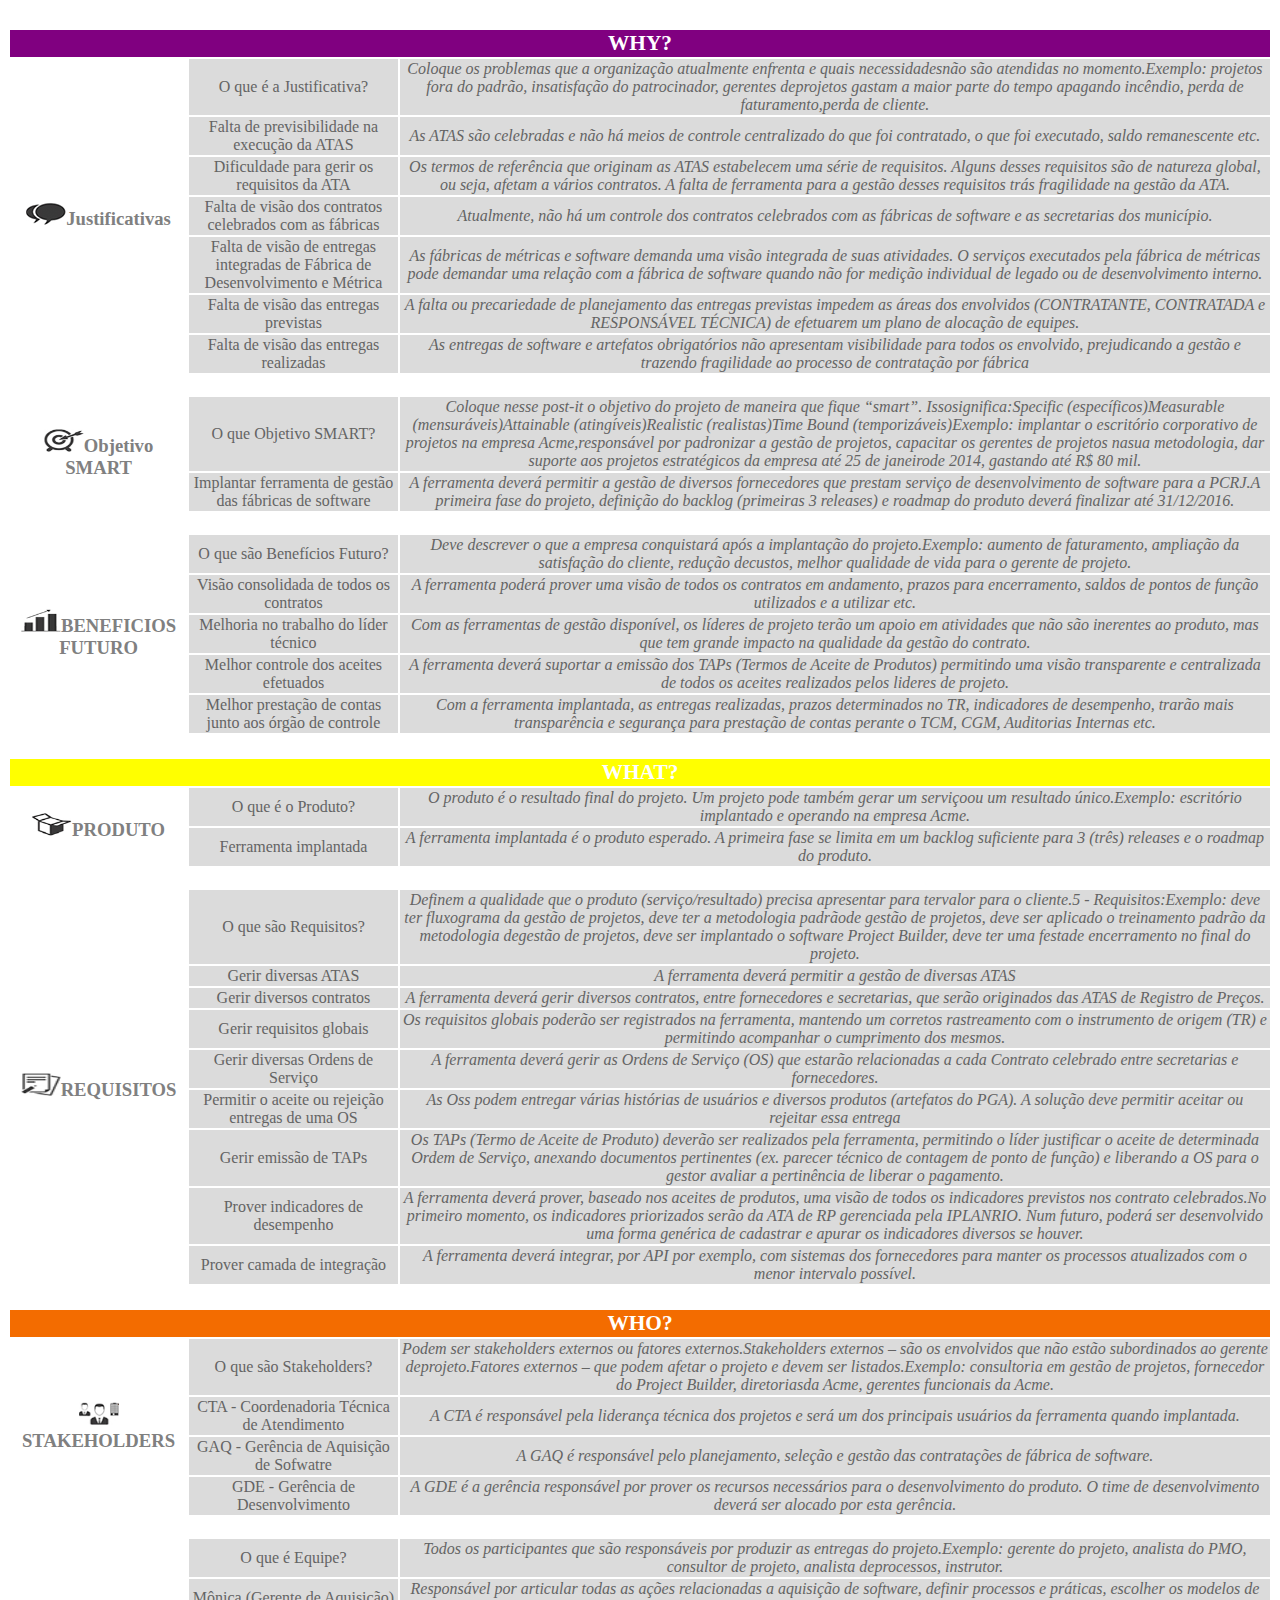
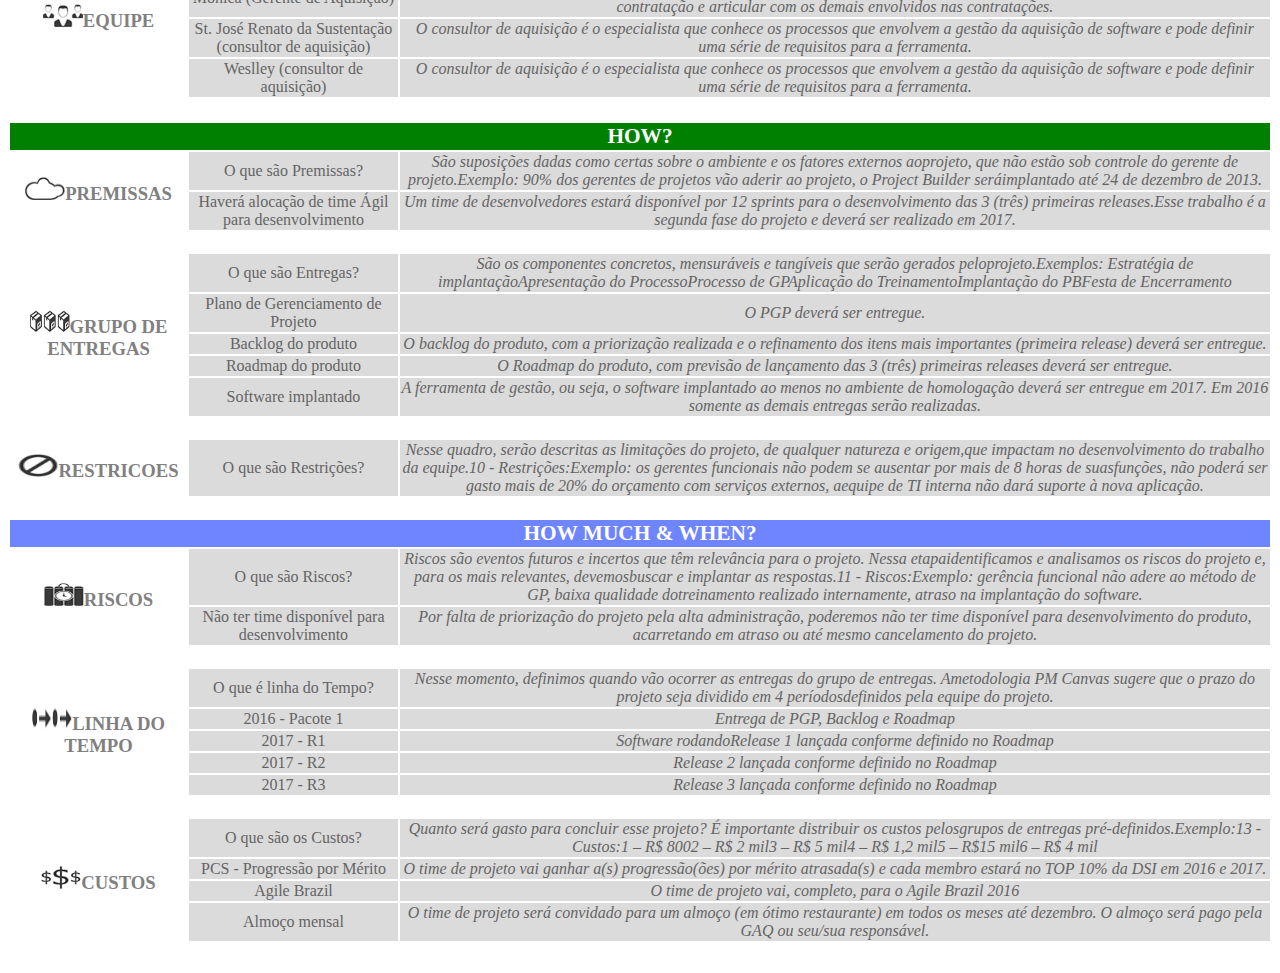
==== index.html @ 727511fb "Second deploy" ====
<!DOCTYPE html PUBLIC "-//W3C//DTD HTML 4.01//EN" "http://www.w3.org/TR/html4/strict.dtd"><html><head><TDCLASS="DETALHES"><meta content="text/html; charset=UTF-8" http-equiv="content-type"><title>PMC - FGF</title><link href="style-canvas.css" rel="stylesheet"></TDCLASS="DETALHES"></head><body><br><table class="table table-bordered table-hover table-condensed">    <tbody>    <tr><tr><td class="classificacao-why" colspan="3" rowspan="1" style="vertical-align: top;">WHY?</td></tr>       <td class="categoria"  colspan="1" rowspan="7"> <img style="width: 40px; height: 23px;" alt=""src="images/justificativas.jpg">Justificativas</td>       <td class="post-it">O que é a Justificativa?</td>       <td class="detalhes">Coloque os problemas que a organização atualmente enfrenta e quais necessidadesnão são atendidas no momento.Exemplo: projetos fora do padrão, insatisfação do patrocinador, gerentes deprojetos gastam a maior parte do tempo apagando incêndio, perda de faturamento,perda de cliente.</td>   </tr>    <tr>       <td class="post-it">Falta de previsibilidade na execução da ATAS</td>       <td class="detalhes">As ATAS são celebradas e não há meios de controle centralizado do que foi contratado, o que foi executado, saldo remanescente etc.</td>   </tr>       <td class="post-it">Dificuldade para gerir os requisitos da ATA</td>       <td class="detalhes">Os termos de referência que originam as ATAS estabelecem uma série de requisitos. Alguns desses requisitos são de natureza global, ou seja, afetam a vários contratos. A falta de ferramenta para a gestão desses requisitos trás fragilidade na gestão da ATA.</td>   </tr>       <td class="post-it">Falta de visão dos contratos celebrados com as fábricas</td>       <td class="detalhes">Atualmente, não há um controle dos contratos celebrados com as fábricas de software e as secretarias dos município. </td>   </tr>       <td class="post-it">Falta de visão de entregas integradas de Fábrica de Desenvolvimento e Métrica </td>       <td class="detalhes">As fábricas de métricas e software demanda uma visão integrada de suas atividades. O serviços executados pela fábrica de métricas pode demandar uma relação com a fábrica de software quando não for medição individual de legado ou de desenvolvimento interno.</td>   </tr>       <td class="post-it">Falta de visão das entregas previstas </td>       <td class="detalhes">A falta ou precariedade de planejamento das entregas previstas impedem as áreas dos envolvidos (CONTRATANTE, CONTRATADA e RESPONSÁVEL TÉCNICA) de efetuarem um plano de alocação de equipes.</td>   </tr>       <td class="post-it">Falta de visão das entregas realizadas</td>       <td class="detalhes">As entregas de software e artefatos obrigatórios não apresentam visibilidade para todos os envolvido, prejudicando a gestão e trazendo fragilidade ao processo de contratação por fábrica</td>   </tr><tr><td colspan="3" rowspan="1" style="vertical-align: top;"><br></td></tr><tr>  <td class="categoria" colspan="1" rowspan="2"> <img style="width: 40px; height: 23px;" alt=""src="images/objetivo.jpg">Objetivo SMART<br></td><td class="post-it">O que Objetivo SMART?</td><td class="detalhes">Coloque nesse post-it o objetivo do projeto de maneira que fique “smart”. Issosignifica:Specific (específicos)Measurable (mensuráveis)Attainable (atingíveis)Realistic (realistas)Time Bound (temporizáveis)Exemplo: implantar o escritório corporativo de projetos na empresa Acme,responsável por padronizar a gestão de projetos, capacitar os gerentes de projetos nasua metodologia, dar suporte aos projetos estratégicos da empresa até 25 de janeirode 2014, gastando até R$ 80 mil.</td>   </tr>    <tr><td class="post-it">Implantar ferramenta de gestão das fábricas de software</td><td class="detalhes">A ferramenta deverá permitir a gestão de diversos fornecedores que prestam serviço de desenvolvimento de software para a PCRJ.A primeira fase do projeto, definição do backlog (primeiras 3 releases) e roadmap do produto deverá finalizar até 31/12/2016.</td>   </tr><tr><td colspan="3" rowspan="1" style="vertical-align: top;"><br></td></tr><tr>  <td class="categoria" colspan="1" rowspan="5"> <img style="width: 40px; height: 23px;" alt=""src="images/beneficios.jpg">BENEFICIOS FUTURO<br></td><td class="post-it">O que são Benefícios Futuro?</td><td class="detalhes">Deve descrever o que a empresa conquistará após a implantação do projeto.Exemplo: aumento de faturamento, ampliação da satisfação do cliente, redução decustos, melhor qualidade de vida para o gerente de projeto.</td>   </tr>    <tr><td class="post-it">Visão consolidada de todos os contratos</td><td class="detalhes">A ferramenta poderá prover uma visão de todos os contratos em andamento, prazos para encerramento, saldos de pontos de função utilizados e a utilizar etc.</td>   </tr><td class="post-it">Melhoria no trabalho do líder técnico </td><td class="detalhes">Com as ferramentas de gestão disponível, os líderes de projeto terão um apoio em atividades que não são inerentes ao produto, mas que tem grande impacto na qualidade da gestão do contrato.</td>   </tr><td class="post-it">Melhor controle dos aceites efetuados</td><td class="detalhes">A ferramenta deverá suportar a emissão dos TAPs (Termos de Aceite de Produtos) permitindo uma visão transparente e centralizada de todos os aceites realizados pelos lideres de projeto.</td>   </tr><td class="post-it">Melhor prestação de contas junto aos órgão de controle</td><td class="detalhes">Com a ferramenta implantada, as entregas realizadas, prazos determinados no TR, indicadores de desempenho, trarão mais transparência e segurança para prestação de contas perante o TCM, CGM, Auditorias Internas etc.</td>   </tr><tr><td colspan="3" rowspan="1" style="vertical-align: top;"><br></td></tr><tr><tr><td class="classificacao-what" colspan="3" rowspan="1" style="vertical-align: top;">WHAT?</td></tr>  <td class="categoria" colspan="1" rowspan="2"> <img style="width: 40px; height: 23px;" alt=""src="images/produto.jpg">PRODUTO<br></td><td class="post-it">O que é o Produto?</td><td class="detalhes">O produto é o resultado final do projeto. Um projeto pode também gerar um serviçoou um resultado único.Exemplo: escritório implantado e operando na empresa Acme.</td>   </tr>    <tr><td class="post-it">Ferramenta implantada</td><td class="detalhes">A ferramenta implantada é o produto esperado. A primeira fase se limita em um backlog suficiente para 3 (três) releases e o roadmap do produto.</td>   </tr><tr><td colspan="3" rowspan="1" style="vertical-align: top;"><br></td></tr><tr>  <td class="categoria" colspan="1" rowspan="9"> <img style="width: 40px; height: 23px;" alt=""src="images/requisitos.jpg">REQUISITOS<br></td><td class="post-it">O que são Requisitos?</td><td class="detalhes">Definem a qualidade que o produto (serviço/resultado) precisa apresentar para tervalor para o cliente.5 - Requisitos:Exemplo: deve ter fluxograma da gestão de projetos, deve ter a metodologia padrãode gestão de projetos, deve ser aplicado o treinamento padrão da metodologia degestão de projetos, deve ser implantado o software Project Builder, deve ter uma festade encerramento no final do projeto.</td>   </tr>    <tr><td class="post-it">Gerir diversas ATAS</td><td class="detalhes">A ferramenta deverá permitir a gestão de diversas ATAS</td>   </tr><td class="post-it">Gerir diversos contratos</td><td class="detalhes">A ferramenta deverá gerir diversos contratos, entre fornecedores e secretarias, que serão originados das ATAS de Registro de Preços.</td>   </tr><td class="post-it">Gerir requisitos globais</td><td class="detalhes">Os requisitos globais poderão ser registrados na ferramenta, mantendo um corretos rastreamento com o instrumento de origem (TR) e permitindo acompanhar o  cumprimento dos mesmos.</td>   </tr><td class="post-it">Gerir diversas Ordens de Serviço</td><td class="detalhes">A ferramenta deverá gerir as Ordens de Serviço (OS) que estarão relacionadas a cada Contrato celebrado entre secretarias e fornecedores.</td>   </tr><td class="post-it">Permitir o aceite ou rejeição entregas de uma OS</td><td class="detalhes">As Oss podem entregar várias histórias de usuários e diversos produtos (artefatos do PGA). A solução deve permitir aceitar ou rejeitar essa entrega</td>   </tr><td class="post-it">Gerir emissão de TAPs</td><td class="detalhes">Os TAPs (Termo de Aceite de Produto) deverão ser realizados pela ferramenta, permitindo o líder justificar o aceite de determinada Ordem de Serviço, anexando documentos pertinentes (ex. parecer técnico de contagem de ponto de função) e liberando a OS para o gestor avaliar a pertinência de liberar o pagamento.</td>   </tr><td class="post-it">Prover indicadores de desempenho</td><td class="detalhes">A ferramenta deverá prover, baseado nos aceites de produtos, uma visão de todos os indicadores previstos nos contrato celebrados.No primeiro momento, os indicadores priorizados serão da ATA de RP gerenciada pela IPLANRIO. Num futuro, poderá ser desenvolvido uma forma genérica de cadastrar e apurar os indicadores diversos se houver.</td>   </tr><td class="post-it">Prover camada de integração</td><td class="detalhes">A ferramenta deverá integrar, por API por exemplo, com sistemas dos fornecedores para manter os processos atualizados com o menor intervalo possível.</td>   </tr><tr><td colspan="3" rowspan="1" style="vertical-align: top;"><br></td></tr><tr><tr><td class="classificacao-who" colspan="3" rowspan="1" style="vertical-align: top;">WHO?</td></tr>  <td class="categoria" colspan="1" rowspan="4"> <img style="width: 40px; height: 23px;" alt=""src="images/fatores-externos.jpg">STAKEHOLDERS<br></td><td class="post-it">O que são Stakeholders?</td><td class="detalhes">Podem ser stakeholders externos ou fatores externos.Stakeholders externos – são os envolvidos que não estão subordinados ao gerente deprojeto.Fatores externos – que podem afetar o projeto e devem ser listados.Exemplo: consultoria em gestão de projetos, fornecedor do Project Builder, diretoriasda Acme, gerentes funcionais da Acme.</td>   </tr>    <tr><td class="post-it">CTA - Coordenadoria Técnica de Atendimento</td><td class="detalhes">A CTA é responsável pela liderança técnica dos projetos e será um dos principais usuários da ferramenta quando implantada.</td>   </tr><td class="post-it">GAQ - Gerência de Aquisição de Sofwatre </td><td class="detalhes">A GAQ é responsável pelo planejamento, seleção e gestão das contratações de fábrica de software.</td>   </tr><td class="post-it">GDE - Gerência de Desenvolvimento</td><td class="detalhes">A GDE é a gerência responsável por prover os recursos necessários para o desenvolvimento do produto. O time de desenvolvimento deverá ser alocado por esta gerência.</td>   </tr><tr><td colspan="3" rowspan="1" style="vertical-align: top;"><br></td></tr><tr>  <td class="categoria" colspan="1" rowspan="4"> <img style="width: 40px; height: 23px;" alt=""src="images/equipe.jpg">EQUIPE<br></td><td class="post-it">O que é Equipe?</td><td class="detalhes">Todos os participantes que são responsáveis por produzir as entregas do projeto.Exemplo: gerente do projeto, analista do PMO, consultor de projeto, analista deprocessos, instrutor.</td>   </tr>    <tr><td class="post-it">Mônica (Gerente de Aquisição)</td><td class="detalhes">Responsável por articular todas as ações relacionadas a aquisição de software, definir processos e práticas, escolher os modelos de contratação e articular com os demais envolvidos nas contratações.</td>   </tr><td class="post-it">St. José Renato da Sustentação (consultor de aquisição)</td><td class="detalhes">O consultor de aquisição é o especialista que conhece os processos que envolvem a gestão da aquisição de software e pode definir uma série de requisitos para a ferramenta.</td>   </tr><td class="post-it">Weslley (consultor de aquisição)</td><td class="detalhes">O consultor de aquisição é o especialista que conhece os processos que envolvem a gestão da aquisição de software e pode definir uma série de requisitos para a ferramenta.</td>   </tr><tr><td colspan="3" rowspan="1" style="vertical-align: top;"><br></td></tr><tr><tr><td class="classificacao-how" colspan="3" rowspan="1" style="vertical-align: top;">HOW?</td></tr>  <td class="categoria" colspan="1" rowspan="2"> <img style="width: 40px; height: 23px;" alt=""src="images/premissas.jpg">PREMISSAS<br></td><td class="post-it">O que são Premissas?</td><td class="detalhes">São suposições dadas como certas sobre o ambiente e os fatores externos aoprojeto, que não estão sob controle do gerente de projeto.Exemplo: 90% dos gerentes de projetos vão aderir ao projeto, o Project Builder seráimplantado até 24 de dezembro de 2013.</td>   </tr>    <tr><td class="post-it">Haverá alocação de time Ágil para desenvolvimento</td><td class="detalhes">Um time de desenvolvedores estará disponível por 12 sprints para o desenvolvimento das 3 (três) primeiras releases.Esse trabalho é a segunda fase do projeto e deverá ser realizado em 2017.</td>   </tr><tr><td colspan="3" rowspan="1" style="vertical-align: top;"><br></td></tr>  <td class="categoria" colspan="1" rowspan="5"> <img style="width: 40px; height: 23px;" alt=""src="images/entregas.jpg">GRUPO DE ENTREGAS<br></td><td class="post-it">O que são Entregas?</td><td class="detalhes">São os componentes concretos, mensuráveis e tangíveis que serão gerados peloprojeto.Exemplos: Estratégia de implantaçãoApresentação do ProcessoProcesso de GPAplicação do TreinamentoImplantação do PBFesta de Encerramento</td>   </tr>    <tr><td class="post-it">Plano de Gerenciamento de Projeto</td><td class="detalhes">O PGP deverá ser entregue.</td>   </tr><td class="post-it">Backlog do produto</td><td class="detalhes">O backlog do produto, com a priorização realizada e o refinamento dos itens mais importantes (primeira release) deverá ser entregue.</td>   </tr><td class="post-it">Roadmap do produto</td><td class="detalhes">O Roadmap do produto, com previsão de lançamento das 3 (três) primeiras releases deverá ser entregue.</td>   </tr><td class="post-it">Software implantado</td><td class="detalhes">A ferramenta de gestão, ou seja, o software implantado ao menos no ambiente de homologação deverá ser entregue em 2017. Em 2016 somente as demais entregas serão realizadas.</td>   </tr><tr><td colspan="3" rowspan="1" style="vertical-align: top;"><br></td></tr>  <td class="categoria" colspan="1" rowspan="1"> <img style="width: 40px; height: 23px;" alt=""src="images/restricoes.jpg">RESTRICOES<br></td><td class="post-it">O que são Restrições?</td><td class="detalhes">Nesse quadro, serão descritas as limitações do projeto, de qualquer natureza e origem,que impactam no desenvolvimento do trabalho da equipe.10 - Restrições:Exemplo: os gerentes funcionais não podem se ausentar por mais de 8 horas de suasfunções, não poderá ser gasto mais de 20% do orçamento com serviços externos, aequipe de TI interna não dará suporte à nova aplicação.</td>   </tr><tr><td colspan="3" rowspan="1" style="vertical-align: top;"><br></td></tr><tr><td class="classificacao-how-much-when" colspan="3" rowspan="1" style="vertical-align: top;">HOW MUCH & WHEN?</td></tr>  <td class="categoria" colspan="1" rowspan="2"> <img style="width: 40px; height: 23px;" alt=""src="images/riscos.jpg">RISCOS<br></td><td class="post-it">O que são Riscos?</td><td class="detalhes">Riscos são eventos futuros e incertos que têm relevância para o projeto. Nessa etapaidentificamos e analisamos os riscos do projeto e, para os mais relevantes, devemosbuscar e implantar as respostas.11 - Riscos:Exemplo: gerência funcional não adere ao método de GP, baixa qualidade dotreinamento realizado internamente, atraso na implantação do software.</td>   </tr>    <tr><td class="post-it">Não ter time disponível para desenvolvimento</td><td class="detalhes">Por falta de priorização do projeto pela alta administração, poderemos não ter time disponível para desenvolvimento do produto, acarretando em atraso ou até mesmo cancelamento do projeto.</td>   </tr><tr><td colspan="3" rowspan="1" style="vertical-align: top;"><br></td></tr>  <td class="categoria" colspan="1" rowspan="5"> <img style="width: 40px; height: 23px;" alt=""src="images/linha-tempo.jpg">LINHA DO TEMPO<br></td><td class="post-it">O que é linha do Tempo?</td><td class="detalhes">Nesse momento, definimos quando vão ocorrer as entregas do grupo de entregas. Ametodologia PM Canvas sugere que o prazo do projeto seja dividido em 4 períodosdefinidos pela equipe do projeto.</td>   </tr>    <tr><td class="post-it">2016 - Pacote 1</td><td class="detalhes">Entrega de PGP, Backlog e Roadmap</td>   </tr><td class="post-it">2017 - R1</td><td class="detalhes">Software rodandoRelease 1 lançada conforme definido no Roadmap</td>   </tr><td class="post-it">2017 - R2</td><td class="detalhes">Release 2 lançada conforme definido no Roadmap</td>   </tr><td class="post-it">2017 - R3</td><td class="detalhes">Release 3 lançada conforme definido no Roadmap</td>   </tr><tr><td colspan="3" rowspan="1" style="vertical-align: top;"><br></td></tr>  <td class="categoria" colspan="1" rowspan="4"> <img style="width: 40px; height: 23px;" alt=""src="images/custos.jpg">CUSTOS<br></td><td class="post-it">O que são os Custos?</td><td class="detalhes">Quanto será gasto para concluir esse projeto? É importante distribuir os custos pelosgrupos de entregas pré-definidos.Exemplo:13 - Custos:1 – R$ 8002 – R$ 2 mil3 – R$ 5 mil4 – R$ 1,2 mil5 – R$15 mil6 – R$ 4 mil</td>   </tr>    <tr><td class="post-it">PCS - Progressão por Mérito</td><td class="detalhes">O time de projeto vai ganhar a(s) progressão(ões) por mérito atrasada(s) e cada membro estará no TOP 10% da DSI em 2016 e 2017. </td>   </tr><td class="post-it">Agile Brazil</td><td class="detalhes">O time de projeto vai, completo, para o Agile Brazil 2016</td>   </tr><td class="post-it">Almoço mensal</td><td class="detalhes">O time de projeto será convidado para um almoço (em ótimo restaurante) em todos os meses até dezembro. O almoço será pago pela GAQ ou seu/sua responsável.</td>   </tr><tr><td colspan="3" rowspan="1" style="vertical-align: top;"><br></td></tr>        </tbody>    </table></body></html>
---- style-canvas.css ----
.categoria {background-color: white; text-align: center; font-weight: bold; font-size: 14pt; font-family: "Segoe UI"; "sans-serif" ; color: gray;}
        .post-it {background-color: rgb(219, 219, 219); text-align: center;  color: rgb(100, 100, 100); font-size: 12pt; font-family: "Segoe UI"; "sans-serif";}
        .detalhes {background-color: rgb(219, 219, 219); text-align: center; color: rgb(100, 100, 100); font-style: italic; font-size: 12pt; font-family: "Segoe UI"; "sans-serif";}
        .classificacao-why {background-color: purple; text-align: center; font-weight: bold; font-size: 16pt; font-family: "Segoe UI"; "sans-serif" ; color: white;}
        .classificacao-what  {background-color: yellow ; text-align: center; font-weight: bold; font-size: 16pt; font-family: "Segoe UI"; "sans-serif" ; color: white;}
        .classificacao-who  {background-color: rgb(243, 108, 0) ; text-align: center; font-weight: bold; font-size: 16pt; font-family: "Segoe UI"; "sans-serif" ; color: white;}
        .classificacao-how  {background-color: green ; text-align: center; font-weight: bold; font-size: 16pt; font-family: "Segoe UI"; "sans-serif" ; color: white;}
        .classificacao-how-much-when  {background-color: rgb(111, 132, 255) ; text-align: center; font-weight: bold; font-size: 16pt; font-family: "Segoe UI"; "sans-serif" ; color: white;}
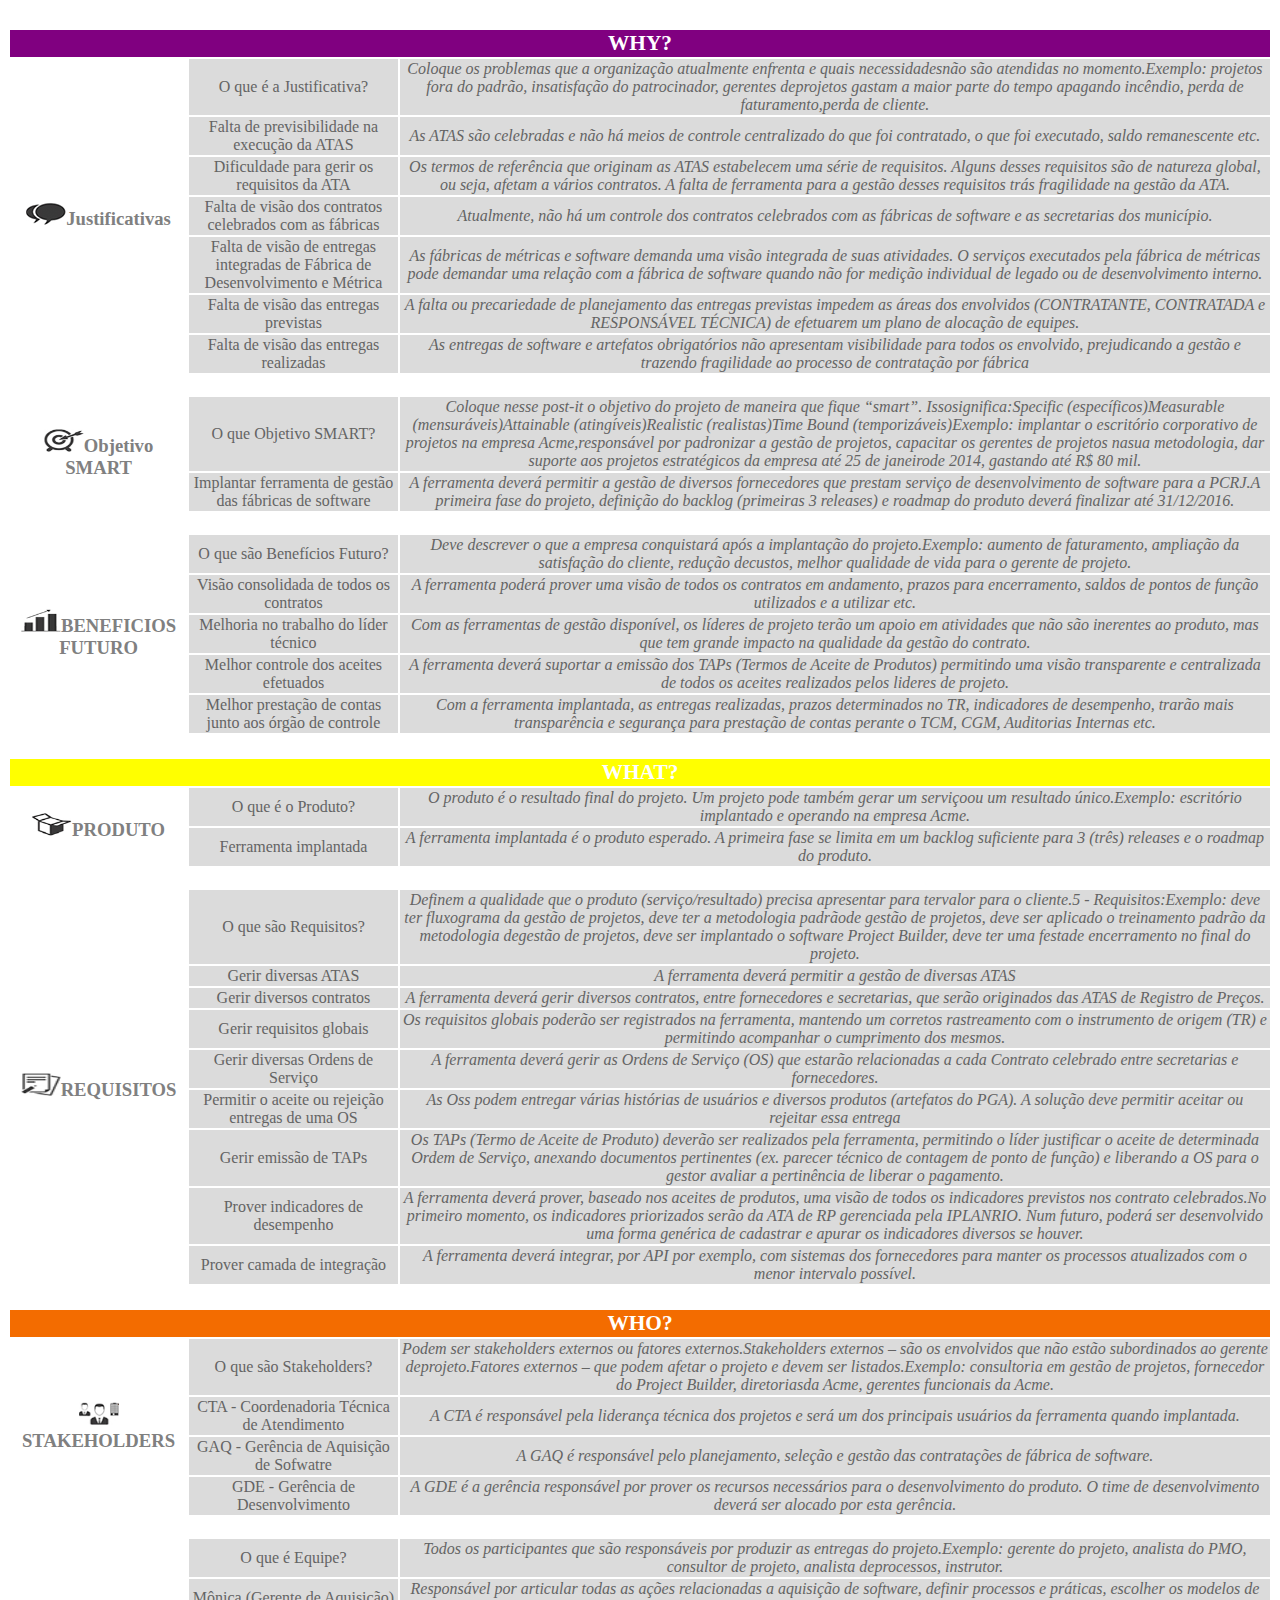
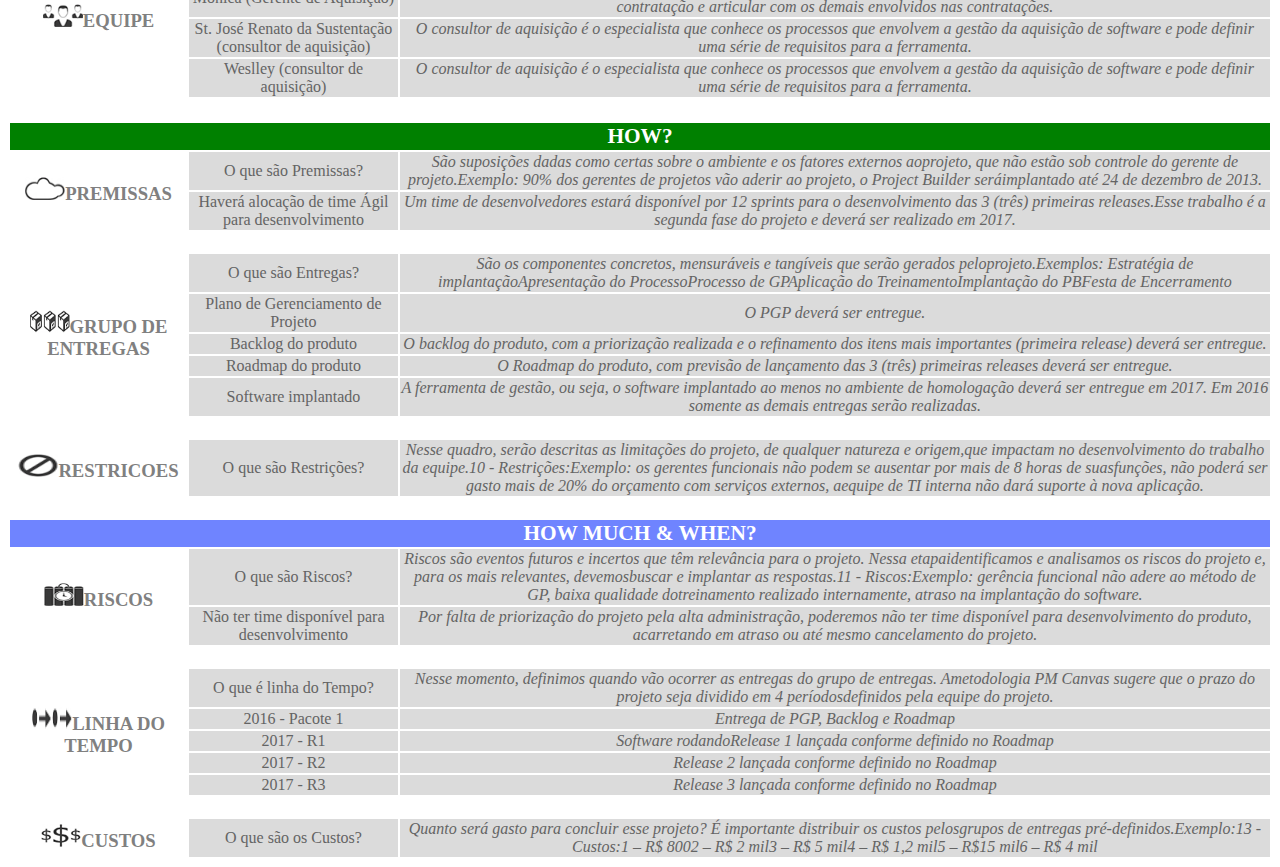
==== commit e8220ae3: "Cost adjust" ====
--- a/index.html
+++ b/index.html
@@ -1 +1 @@
-<!DOCTYPE html PUBLIC "-//W3C//DTD HTML 4.01//EN" "http://www.w3.org/TR/html4/strict.dtd"><html><head><TDCLASS="DETALHES"><meta content="text/html; charset=UTF-8" http-equiv="content-type"><title>PMC - FGF</title><link href="style-canvas.css" rel="stylesheet"></TDCLASS="DETALHES"></head><body><br><table class="table table-bordered table-hover table-condensed">    <tbody>    <tr><tr><td class="classificacao-why" colspan="3" rowspan="1" style="vertical-align: top;">WHY?</td></tr>       <td class="categoria"  colspan="1" rowspan="7"> <img style="width: 40px; height: 23px;" alt=""src="images/justificativas.jpg">Justificativas</td>       <td class="post-it">O que é a Justificativa?</td>       <td class="detalhes">Coloque os problemas que a organização atualmente enfrenta e quais necessidadesnão são atendidas no momento.Exemplo: projetos fora do padrão, insatisfação do patrocinador, gerentes deprojetos gastam a maior parte do tempo apagando incêndio, perda de faturamento,perda de cliente.</td>   </tr>    <tr>       <td class="post-it">Falta de previsibilidade na execução da ATAS</td>       <td class="detalhes">As ATAS são celebradas e não há meios de controle centralizado do que foi contratado, o que foi executado, saldo remanescente etc.</td>   </tr>       <td class="post-it">Dificuldade para gerir os requisitos da ATA</td>       <td class="detalhes">Os termos de referência que originam as ATAS estabelecem uma série de requisitos. Alguns desses requisitos são de natureza global, ou seja, afetam a vários contratos. A falta de ferramenta para a gestão desses requisitos trás fragilidade na gestão da ATA.</td>   </tr>       <td class="post-it">Falta de visão dos contratos celebrados com as fábricas</td>       <td class="detalhes">Atualmente, não há um controle dos contratos celebrados com as fábricas de software e as secretarias dos município. </td>   </tr>       <td class="post-it">Falta de visão de entregas integradas de Fábrica de Desenvolvimento e Métrica </td>       <td class="detalhes">As fábricas de métricas e software demanda uma visão integrada de suas atividades. O serviços executados pela fábrica de métricas pode demandar uma relação com a fábrica de software quando não for medição individual de legado ou de desenvolvimento interno.</td>   </tr>       <td class="post-it">Falta de visão das entregas previstas </td>       <td class="detalhes">A falta ou precariedade de planejamento das entregas previstas impedem as áreas dos envolvidos (CONTRATANTE, CONTRATADA e RESPONSÁVEL TÉCNICA) de efetuarem um plano de alocação de equipes.</td>   </tr>       <td class="post-it">Falta de visão das entregas realizadas</td>       <td class="detalhes">As entregas de software e artefatos obrigatórios não apresentam visibilidade para todos os envolvido, prejudicando a gestão e trazendo fragilidade ao processo de contratação por fábrica</td>   </tr><tr><td colspan="3" rowspan="1" style="vertical-align: top;"><br></td></tr><tr>  <td class="categoria" colspan="1" rowspan="2"> <img style="width: 40px; height: 23px;" alt=""src="images/objetivo.jpg">Objetivo SMART<br></td><td class="post-it">O que Objetivo SMART?</td><td class="detalhes">Coloque nesse post-it o objetivo do projeto de maneira que fique “smart”. Issosignifica:Specific (específicos)Measurable (mensuráveis)Attainable (atingíveis)Realistic (realistas)Time Bound (temporizáveis)Exemplo: implantar o escritório corporativo de projetos na empresa Acme,responsável por padronizar a gestão de projetos, capacitar os gerentes de projetos nasua metodologia, dar suporte aos projetos estratégicos da empresa até 25 de janeirode 2014, gastando até R$ 80 mil.</td>   </tr>    <tr><td class="post-it">Implantar ferramenta de gestão das fábricas de software</td><td class="detalhes">A ferramenta deverá permitir a gestão de diversos fornecedores que prestam serviço de desenvolvimento de software para a PCRJ.A primeira fase do projeto, definição do backlog (primeiras 3 releases) e roadmap do produto deverá finalizar até 31/12/2016.</td>   </tr><tr><td colspan="3" rowspan="1" style="vertical-align: top;"><br></td></tr><tr>  <td class="categoria" colspan="1" rowspan="5"> <img style="width: 40px; height: 23px;" alt=""src="images/beneficios.jpg">BENEFICIOS FUTURO<br></td><td class="post-it">O que são Benefícios Futuro?</td><td class="detalhes">Deve descrever o que a empresa conquistará após a implantação do projeto.Exemplo: aumento de faturamento, ampliação da satisfação do cliente, redução decustos, melhor qualidade de vida para o gerente de projeto.</td>   </tr>    <tr><td class="post-it">Visão consolidada de todos os contratos</td><td class="detalhes">A ferramenta poderá prover uma visão de todos os contratos em andamento, prazos para encerramento, saldos de pontos de função utilizados e a utilizar etc.</td>   </tr><td class="post-it">Melhoria no trabalho do líder técnico </td><td class="detalhes">Com as ferramentas de gestão disponível, os líderes de projeto terão um apoio em atividades que não são inerentes ao produto, mas que tem grande impacto na qualidade da gestão do contrato.</td>   </tr><td class="post-it">Melhor controle dos aceites efetuados</td><td class="detalhes">A ferramenta deverá suportar a emissão dos TAPs (Termos de Aceite de Produtos) permitindo uma visão transparente e centralizada de todos os aceites realizados pelos lideres de projeto.</td>   </tr><td class="post-it">Melhor prestação de contas junto aos órgão de controle</td><td class="detalhes">Com a ferramenta implantada, as entregas realizadas, prazos determinados no TR, indicadores de desempenho, trarão mais transparência e segurança para prestação de contas perante o TCM, CGM, Auditorias Internas etc.</td>   </tr><tr><td colspan="3" rowspan="1" style="vertical-align: top;"><br></td></tr><tr><tr><td class="classificacao-what" colspan="3" rowspan="1" style="vertical-align: top;">WHAT?</td></tr>  <td class="categoria" colspan="1" rowspan="2"> <img style="width: 40px; height: 23px;" alt=""src="images/produto.jpg">PRODUTO<br></td><td class="post-it">O que é o Produto?</td><td class="detalhes">O produto é o resultado final do projeto. Um projeto pode também gerar um serviçoou um resultado único.Exemplo: escritório implantado e operando na empresa Acme.</td>   </tr>    <tr><td class="post-it">Ferramenta implantada</td><td class="detalhes">A ferramenta implantada é o produto esperado. A primeira fase se limita em um backlog suficiente para 3 (três) releases e o roadmap do produto.</td>   </tr><tr><td colspan="3" rowspan="1" style="vertical-align: top;"><br></td></tr><tr>  <td class="categoria" colspan="1" rowspan="9"> <img style="width: 40px; height: 23px;" alt=""src="images/requisitos.jpg">REQUISITOS<br></td><td class="post-it">O que são Requisitos?</td><td class="detalhes">Definem a qualidade que o produto (serviço/resultado) precisa apresentar para tervalor para o cliente.5 - Requisitos:Exemplo: deve ter fluxograma da gestão de projetos, deve ter a metodologia padrãode gestão de projetos, deve ser aplicado o treinamento padrão da metodologia degestão de projetos, deve ser implantado o software Project Builder, deve ter uma festade encerramento no final do projeto.</td>   </tr>    <tr><td class="post-it">Gerir diversas ATAS</td><td class="detalhes">A ferramenta deverá permitir a gestão de diversas ATAS</td>   </tr><td class="post-it">Gerir diversos contratos</td><td class="detalhes">A ferramenta deverá gerir diversos contratos, entre fornecedores e secretarias, que serão originados das ATAS de Registro de Preços.</td>   </tr><td class="post-it">Gerir requisitos globais</td><td class="detalhes">Os requisitos globais poderão ser registrados na ferramenta, mantendo um corretos rastreamento com o instrumento de origem (TR) e permitindo acompanhar o  cumprimento dos mesmos.</td>   </tr><td class="post-it">Gerir diversas Ordens de Serviço</td><td class="detalhes">A ferramenta deverá gerir as Ordens de Serviço (OS) que estarão relacionadas a cada Contrato celebrado entre secretarias e fornecedores.</td>   </tr><td class="post-it">Permitir o aceite ou rejeição entregas de uma OS</td><td class="detalhes">As Oss podem entregar várias histórias de usuários e diversos produtos (artefatos do PGA). A solução deve permitir aceitar ou rejeitar essa entrega</td>   </tr><td class="post-it">Gerir emissão de TAPs</td><td class="detalhes">Os TAPs (Termo de Aceite de Produto) deverão ser realizados pela ferramenta, permitindo o líder justificar o aceite de determinada Ordem de Serviço, anexando documentos pertinentes (ex. parecer técnico de contagem de ponto de função) e liberando a OS para o gestor avaliar a pertinência de liberar o pagamento.</td>   </tr><td class="post-it">Prover indicadores de desempenho</td><td class="detalhes">A ferramenta deverá prover, baseado nos aceites de produtos, uma visão de todos os indicadores previstos nos contrato celebrados.No primeiro momento, os indicadores priorizados serão da ATA de RP gerenciada pela IPLANRIO. Num futuro, poderá ser desenvolvido uma forma genérica de cadastrar e apurar os indicadores diversos se houver.</td>   </tr><td class="post-it">Prover camada de integração</td><td class="detalhes">A ferramenta deverá integrar, por API por exemplo, com sistemas dos fornecedores para manter os processos atualizados com o menor intervalo possível.</td>   </tr><tr><td colspan="3" rowspan="1" style="vertical-align: top;"><br></td></tr><tr><tr><td class="classificacao-who" colspan="3" rowspan="1" style="vertical-align: top;">WHO?</td></tr>  <td class="categoria" colspan="1" rowspan="4"> <img style="width: 40px; height: 23px;" alt=""src="images/fatores-externos.jpg">STAKEHOLDERS<br></td><td class="post-it">O que são Stakeholders?</td><td class="detalhes">Podem ser stakeholders externos ou fatores externos.Stakeholders externos – são os envolvidos que não estão subordinados ao gerente deprojeto.Fatores externos – que podem afetar o projeto e devem ser listados.Exemplo: consultoria em gestão de projetos, fornecedor do Project Builder, diretoriasda Acme, gerentes funcionais da Acme.</td>   </tr>    <tr><td class="post-it">CTA - Coordenadoria Técnica de Atendimento</td><td class="detalhes">A CTA é responsável pela liderança técnica dos projetos e será um dos principais usuários da ferramenta quando implantada.</td>   </tr><td class="post-it">GAQ - Gerência de Aquisição de Sofwatre </td><td class="detalhes">A GAQ é responsável pelo planejamento, seleção e gestão das contratações de fábrica de software.</td>   </tr><td class="post-it">GDE - Gerência de Desenvolvimento</td><td class="detalhes">A GDE é a gerência responsável por prover os recursos necessários para o desenvolvimento do produto. O time de desenvolvimento deverá ser alocado por esta gerência.</td>   </tr><tr><td colspan="3" rowspan="1" style="vertical-align: top;"><br></td></tr><tr>  <td class="categoria" colspan="1" rowspan="4"> <img style="width: 40px; height: 23px;" alt=""src="images/equipe.jpg">EQUIPE<br></td><td class="post-it">O que é Equipe?</td><td class="detalhes">Todos os participantes que são responsáveis por produzir as entregas do projeto.Exemplo: gerente do projeto, analista do PMO, consultor de projeto, analista deprocessos, instrutor.</td>   </tr>    <tr><td class="post-it">Mônica (Gerente de Aquisição)</td><td class="detalhes">Responsável por articular todas as ações relacionadas a aquisição de software, definir processos e práticas, escolher os modelos de contratação e articular com os demais envolvidos nas contratações.</td>   </tr><td class="post-it">St. José Renato da Sustentação (consultor de aquisição)</td><td class="detalhes">O consultor de aquisição é o especialista que conhece os processos que envolvem a gestão da aquisição de software e pode definir uma série de requisitos para a ferramenta.</td>   </tr><td class="post-it">Weslley (consultor de aquisição)</td><td class="detalhes">O consultor de aquisição é o especialista que conhece os processos que envolvem a gestão da aquisição de software e pode definir uma série de requisitos para a ferramenta.</td>   </tr><tr><td colspan="3" rowspan="1" style="vertical-align: top;"><br></td></tr><tr><tr><td class="classificacao-how" colspan="3" rowspan="1" style="vertical-align: top;">HOW?</td></tr>  <td class="categoria" colspan="1" rowspan="2"> <img style="width: 40px; height: 23px;" alt=""src="images/premissas.jpg">PREMISSAS<br></td><td class="post-it">O que são Premissas?</td><td class="detalhes">São suposições dadas como certas sobre o ambiente e os fatores externos aoprojeto, que não estão sob controle do gerente de projeto.Exemplo: 90% dos gerentes de projetos vão aderir ao projeto, o Project Builder seráimplantado até 24 de dezembro de 2013.</td>   </tr>    <tr><td class="post-it">Haverá alocação de time Ágil para desenvolvimento</td><td class="detalhes">Um time de desenvolvedores estará disponível por 12 sprints para o desenvolvimento das 3 (três) primeiras releases.Esse trabalho é a segunda fase do projeto e deverá ser realizado em 2017.</td>   </tr><tr><td colspan="3" rowspan="1" style="vertical-align: top;"><br></td></tr>  <td class="categoria" colspan="1" rowspan="5"> <img style="width: 40px; height: 23px;" alt=""src="images/entregas.jpg">GRUPO DE ENTREGAS<br></td><td class="post-it">O que são Entregas?</td><td class="detalhes">São os componentes concretos, mensuráveis e tangíveis que serão gerados peloprojeto.Exemplos: Estratégia de implantaçãoApresentação do ProcessoProcesso de GPAplicação do TreinamentoImplantação do PBFesta de Encerramento</td>   </tr>    <tr><td class="post-it">Plano de Gerenciamento de Projeto</td><td class="detalhes">O PGP deverá ser entregue.</td>   </tr><td class="post-it">Backlog do produto</td><td class="detalhes">O backlog do produto, com a priorização realizada e o refinamento dos itens mais importantes (primeira release) deverá ser entregue.</td>   </tr><td class="post-it">Roadmap do produto</td><td class="detalhes">O Roadmap do produto, com previsão de lançamento das 3 (três) primeiras releases deverá ser entregue.</td>   </tr><td class="post-it">Software implantado</td><td class="detalhes">A ferramenta de gestão, ou seja, o software implantado ao menos no ambiente de homologação deverá ser entregue em 2017. Em 2016 somente as demais entregas serão realizadas.</td>   </tr><tr><td colspan="3" rowspan="1" style="vertical-align: top;"><br></td></tr>  <td class="categoria" colspan="1" rowspan="1"> <img style="width: 40px; height: 23px;" alt=""src="images/restricoes.jpg">RESTRICOES<br></td><td class="post-it">O que são Restrições?</td><td class="detalhes">Nesse quadro, serão descritas as limitações do projeto, de qualquer natureza e origem,que impactam no desenvolvimento do trabalho da equipe.10 - Restrições:Exemplo: os gerentes funcionais não podem se ausentar por mais de 8 horas de suasfunções, não poderá ser gasto mais de 20% do orçamento com serviços externos, aequipe de TI interna não dará suporte à nova aplicação.</td>   </tr><tr><td colspan="3" rowspan="1" style="vertical-align: top;"><br></td></tr><tr><td class="classificacao-how-much-when" colspan="3" rowspan="1" style="vertical-align: top;">HOW MUCH & WHEN?</td></tr>  <td class="categoria" colspan="1" rowspan="2"> <img style="width: 40px; height: 23px;" alt=""src="images/riscos.jpg">RISCOS<br></td><td class="post-it">O que são Riscos?</td><td class="detalhes">Riscos são eventos futuros e incertos que têm relevância para o projeto. Nessa etapaidentificamos e analisamos os riscos do projeto e, para os mais relevantes, devemosbuscar e implantar as respostas.11 - Riscos:Exemplo: gerência funcional não adere ao método de GP, baixa qualidade dotreinamento realizado internamente, atraso na implantação do software.</td>   </tr>    <tr><td class="post-it">Não ter time disponível para desenvolvimento</td><td class="detalhes">Por falta de priorização do projeto pela alta administração, poderemos não ter time disponível para desenvolvimento do produto, acarretando em atraso ou até mesmo cancelamento do projeto.</td>   </tr><tr><td colspan="3" rowspan="1" style="vertical-align: top;"><br></td></tr>  <td class="categoria" colspan="1" rowspan="5"> <img style="width: 40px; height: 23px;" alt=""src="images/linha-tempo.jpg">LINHA DO TEMPO<br></td><td class="post-it">O que é linha do Tempo?</td><td class="detalhes">Nesse momento, definimos quando vão ocorrer as entregas do grupo de entregas. Ametodologia PM Canvas sugere que o prazo do projeto seja dividido em 4 períodosdefinidos pela equipe do projeto.</td>   </tr>    <tr><td class="post-it">2016 - Pacote 1</td><td class="detalhes">Entrega de PGP, Backlog e Roadmap</td>   </tr><td class="post-it">2017 - R1</td><td class="detalhes">Software rodandoRelease 1 lançada conforme definido no Roadmap</td>   </tr><td class="post-it">2017 - R2</td><td class="detalhes">Release 2 lançada conforme definido no Roadmap</td>   </tr><td class="post-it">2017 - R3</td><td class="detalhes">Release 3 lançada conforme definido no Roadmap</td>   </tr><tr><td colspan="3" rowspan="1" style="vertical-align: top;"><br></td></tr>  <td class="categoria" colspan="1" rowspan="4"> <img style="width: 40px; height: 23px;" alt=""src="images/custos.jpg">CUSTOS<br></td><td class="post-it">O que são os Custos?</td><td class="detalhes">Quanto será gasto para concluir esse projeto? É importante distribuir os custos pelosgrupos de entregas pré-definidos.Exemplo:13 - Custos:1 – R$ 8002 – R$ 2 mil3 – R$ 5 mil4 – R$ 1,2 mil5 – R$15 mil6 – R$ 4 mil</td>   </tr>    <tr><td class="post-it">PCS - Progressão por Mérito</td><td class="detalhes">O time de projeto vai ganhar a(s) progressão(ões) por mérito atrasada(s) e cada membro estará no TOP 10% da DSI em 2016 e 2017. </td>   </tr><td class="post-it">Agile Brazil</td><td class="detalhes">O time de projeto vai, completo, para o Agile Brazil 2016</td>   </tr><td class="post-it">Almoço mensal</td><td class="detalhes">O time de projeto será convidado para um almoço (em ótimo restaurante) em todos os meses até dezembro. O almoço será pago pela GAQ ou seu/sua responsável.</td>   </tr><tr><td colspan="3" rowspan="1" style="vertical-align: top;"><br></td></tr>        </tbody>    </table></body></html>+<!DOCTYPE html PUBLIC "-//W3C//DTD HTML 4.01//EN" "http://www.w3.org/TR/html4/strict.dtd"><html><head><TDCLASS="DETALHES"><meta content="text/html; charset=UTF-8" http-equiv="content-type"><title>PMC - FGF</title><link href="style-canvas.css" rel="stylesheet"></TDCLASS="DETALHES"></head><body><br><table class="table table-bordered table-hover table-condensed">    <tbody>    <tr><tr><td class="classificacao-why" colspan="3" rowspan="1" style="vertical-align: top;">WHY?</td></tr>       <td class="categoria"  colspan="1" rowspan="7"> <img style="width: 40px; height: 23px;" alt=""src="images/justificativas.jpg">Justificativas</td>       <td class="post-it">O que é a Justificativa?</td>       <td class="detalhes">Coloque os problemas que a organização atualmente enfrenta e quais necessidadesnão são atendidas no momento.Exemplo: projetos fora do padrão, insatisfação do patrocinador, gerentes deprojetos gastam a maior parte do tempo apagando incêndio, perda de faturamento,perda de cliente.</td>   </tr>    <tr>       <td class="post-it">Falta de previsibilidade na execução da ATAS</td>       <td class="detalhes">As ATAS são celebradas e não há meios de controle centralizado do que foi contratado, o que foi executado, saldo remanescente etc.</td>   </tr>       <td class="post-it">Dificuldade para gerir os requisitos da ATA</td>       <td class="detalhes">Os termos de referência que originam as ATAS estabelecem uma série de requisitos. Alguns desses requisitos são de natureza global, ou seja, afetam a vários contratos. A falta de ferramenta para a gestão desses requisitos trás fragilidade na gestão da ATA.</td>   </tr>       <td class="post-it">Falta de visão dos contratos celebrados com as fábricas</td>       <td class="detalhes">Atualmente, não há um controle dos contratos celebrados com as fábricas de software e as secretarias dos município. </td>   </tr>       <td class="post-it">Falta de visão de entregas integradas de Fábrica de Desenvolvimento e Métrica </td>       <td class="detalhes">As fábricas de métricas e software demanda uma visão integrada de suas atividades. O serviços executados pela fábrica de métricas pode demandar uma relação com a fábrica de software quando não for medição individual de legado ou de desenvolvimento interno.</td>   </tr>       <td class="post-it">Falta de visão das entregas previstas </td>       <td class="detalhes">A falta ou precariedade de planejamento das entregas previstas impedem as áreas dos envolvidos (CONTRATANTE, CONTRATADA e RESPONSÁVEL TÉCNICA) de efetuarem um plano de alocação de equipes.</td>   </tr>       <td class="post-it">Falta de visão das entregas realizadas</td>       <td class="detalhes">As entregas de software e artefatos obrigatórios não apresentam visibilidade para todos os envolvido, prejudicando a gestão e trazendo fragilidade ao processo de contratação por fábrica</td>   </tr><tr><td colspan="3" rowspan="1" style="vertical-align: top;"><br></td></tr><tr>  <td class="categoria" colspan="1" rowspan="2"> <img style="width: 40px; height: 23px;" alt=""src="images/objetivo.jpg">Objetivo SMART<br></td><td class="post-it">O que Objetivo SMART?</td><td class="detalhes">Coloque nesse post-it o objetivo do projeto de maneira que fique “smart”. Issosignifica:Specific (específicos)Measurable (mensuráveis)Attainable (atingíveis)Realistic (realistas)Time Bound (temporizáveis)Exemplo: implantar o escritório corporativo de projetos na empresa Acme,responsável por padronizar a gestão de projetos, capacitar os gerentes de projetos nasua metodologia, dar suporte aos projetos estratégicos da empresa até 25 de janeirode 2014, gastando até R$ 80 mil.</td>   </tr>    <tr><td class="post-it">Implantar ferramenta de gestão das fábricas de software</td><td class="detalhes">A ferramenta deverá permitir a gestão de diversos fornecedores que prestam serviço de desenvolvimento de software para a PCRJ.A primeira fase do projeto, definição do backlog (primeiras 3 releases) e roadmap do produto deverá finalizar até 31/12/2016.</td>   </tr><tr><td colspan="3" rowspan="1" style="vertical-align: top;"><br></td></tr><tr>  <td class="categoria" colspan="1" rowspan="5"> <img style="width: 40px; height: 23px;" alt=""src="images/beneficios.jpg">BENEFICIOS FUTURO<br></td><td class="post-it">O que são Benefícios Futuro?</td><td class="detalhes">Deve descrever o que a empresa conquistará após a implantação do projeto.Exemplo: aumento de faturamento, ampliação da satisfação do cliente, redução decustos, melhor qualidade de vida para o gerente de projeto.</td>   </tr>    <tr><td class="post-it">Visão consolidada de todos os contratos</td><td class="detalhes">A ferramenta poderá prover uma visão de todos os contratos em andamento, prazos para encerramento, saldos de pontos de função utilizados e a utilizar etc.</td>   </tr><td class="post-it">Melhoria no trabalho do líder técnico </td><td class="detalhes">Com as ferramentas de gestão disponível, os líderes de projeto terão um apoio em atividades que não são inerentes ao produto, mas que tem grande impacto na qualidade da gestão do contrato.</td>   </tr><td class="post-it">Melhor controle dos aceites efetuados</td><td class="detalhes">A ferramenta deverá suportar a emissão dos TAPs (Termos de Aceite de Produtos) permitindo uma visão transparente e centralizada de todos os aceites realizados pelos lideres de projeto.</td>   </tr><td class="post-it">Melhor prestação de contas junto aos órgão de controle</td><td class="detalhes">Com a ferramenta implantada, as entregas realizadas, prazos determinados no TR, indicadores de desempenho, trarão mais transparência e segurança para prestação de contas perante o TCM, CGM, Auditorias Internas etc.</td>   </tr><tr><td colspan="3" rowspan="1" style="vertical-align: top;"><br></td></tr><tr><tr><td class="classificacao-what" colspan="3" rowspan="1" style="vertical-align: top;">WHAT?</td></tr>  <td class="categoria" colspan="1" rowspan="2"> <img style="width: 40px; height: 23px;" alt=""src="images/produto.jpg">PRODUTO<br></td><td class="post-it">O que é o Produto?</td><td class="detalhes">O produto é o resultado final do projeto. Um projeto pode também gerar um serviçoou um resultado único.Exemplo: escritório implantado e operando na empresa Acme.</td>   </tr>    <tr><td class="post-it">Ferramenta implantada</td><td class="detalhes">A ferramenta implantada é o produto esperado. A primeira fase se limita em um backlog suficiente para 3 (três) releases e o roadmap do produto.</td>   </tr><tr><td colspan="3" rowspan="1" style="vertical-align: top;"><br></td></tr><tr>  <td class="categoria" colspan="1" rowspan="9"> <img style="width: 40px; height: 23px;" alt=""src="images/requisitos.jpg">REQUISITOS<br></td><td class="post-it">O que são Requisitos?</td><td class="detalhes">Definem a qualidade que o produto (serviço/resultado) precisa apresentar para tervalor para o cliente.5 - Requisitos:Exemplo: deve ter fluxograma da gestão de projetos, deve ter a metodologia padrãode gestão de projetos, deve ser aplicado o treinamento padrão da metodologia degestão de projetos, deve ser implantado o software Project Builder, deve ter uma festade encerramento no final do projeto.</td>   </tr>    <tr><td class="post-it">Gerir diversas ATAS</td><td class="detalhes">A ferramenta deverá permitir a gestão de diversas ATAS</td>   </tr><td class="post-it">Gerir diversos contratos</td><td class="detalhes">A ferramenta deverá gerir diversos contratos, entre fornecedores e secretarias, que serão originados das ATAS de Registro de Preços.</td>   </tr><td class="post-it">Gerir requisitos globais</td><td class="detalhes">Os requisitos globais poderão ser registrados na ferramenta, mantendo um corretos rastreamento com o instrumento de origem (TR) e permitindo acompanhar o  cumprimento dos mesmos.</td>   </tr><td class="post-it">Gerir diversas Ordens de Serviço</td><td class="detalhes">A ferramenta deverá gerir as Ordens de Serviço (OS) que estarão relacionadas a cada Contrato celebrado entre secretarias e fornecedores.</td>   </tr><td class="post-it">Permitir o aceite ou rejeição entregas de uma OS</td><td class="detalhes">As Oss podem entregar várias histórias de usuários e diversos produtos (artefatos do PGA). A solução deve permitir aceitar ou rejeitar essa entrega</td>   </tr><td class="post-it">Gerir emissão de TAPs</td><td class="detalhes">Os TAPs (Termo de Aceite de Produto) deverão ser realizados pela ferramenta, permitindo o líder justificar o aceite de determinada Ordem de Serviço, anexando documentos pertinentes (ex. parecer técnico de contagem de ponto de função) e liberando a OS para o gestor avaliar a pertinência de liberar o pagamento.</td>   </tr><td class="post-it">Prover indicadores de desempenho</td><td class="detalhes">A ferramenta deverá prover, baseado nos aceites de produtos, uma visão de todos os indicadores previstos nos contrato celebrados.No primeiro momento, os indicadores priorizados serão da ATA de RP gerenciada pela IPLANRIO. Num futuro, poderá ser desenvolvido uma forma genérica de cadastrar e apurar os indicadores diversos se houver.</td>   </tr><td class="post-it">Prover camada de integração</td><td class="detalhes">A ferramenta deverá integrar, por API por exemplo, com sistemas dos fornecedores para manter os processos atualizados com o menor intervalo possível.</td>   </tr><tr><td colspan="3" rowspan="1" style="vertical-align: top;"><br></td></tr><tr><tr><td class="classificacao-who" colspan="3" rowspan="1" style="vertical-align: top;">WHO?</td></tr>  <td class="categoria" colspan="1" rowspan="4"> <img style="width: 40px; height: 23px;" alt=""src="images/fatores-externos.jpg">STAKEHOLDERS<br></td><td class="post-it">O que são Stakeholders?</td><td class="detalhes">Podem ser stakeholders externos ou fatores externos.Stakeholders externos – são os envolvidos que não estão subordinados ao gerente deprojeto.Fatores externos – que podem afetar o projeto e devem ser listados.Exemplo: consultoria em gestão de projetos, fornecedor do Project Builder, diretoriasda Acme, gerentes funcionais da Acme.</td>   </tr>    <tr><td class="post-it">CTA - Coordenadoria Técnica de Atendimento</td><td class="detalhes">A CTA é responsável pela liderança técnica dos projetos e será um dos principais usuários da ferramenta quando implantada.</td>   </tr><td class="post-it">GAQ - Gerência de Aquisição de Sofwatre </td><td class="detalhes">A GAQ é responsável pelo planejamento, seleção e gestão das contratações de fábrica de software.</td>   </tr><td class="post-it">GDE - Gerência de Desenvolvimento</td><td class="detalhes">A GDE é a gerência responsável por prover os recursos necessários para o desenvolvimento do produto. O time de desenvolvimento deverá ser alocado por esta gerência.</td>   </tr><tr><td colspan="3" rowspan="1" style="vertical-align: top;"><br></td></tr><tr>  <td class="categoria" colspan="1" rowspan="4"> <img style="width: 40px; height: 23px;" alt=""src="images/equipe.jpg">EQUIPE<br></td><td class="post-it">O que é Equipe?</td><td class="detalhes">Todos os participantes que são responsáveis por produzir as entregas do projeto.Exemplo: gerente do projeto, analista do PMO, consultor de projeto, analista deprocessos, instrutor.</td>   </tr>    <tr><td class="post-it">Mônica (Gerente de Aquisição)</td><td class="detalhes">Responsável por articular todas as ações relacionadas a aquisição de software, definir processos e práticas, escolher os modelos de contratação e articular com os demais envolvidos nas contratações.</td>   </tr><td class="post-it">St. José Renato da Sustentação (consultor de aquisição)</td><td class="detalhes">O consultor de aquisição é o especialista que conhece os processos que envolvem a gestão da aquisição de software e pode definir uma série de requisitos para a ferramenta.</td>   </tr><td class="post-it">Weslley (consultor de aquisição)</td><td class="detalhes">O consultor de aquisição é o especialista que conhece os processos que envolvem a gestão da aquisição de software e pode definir uma série de requisitos para a ferramenta.</td>   </tr><tr><td colspan="3" rowspan="1" style="vertical-align: top;"><br></td></tr><tr><tr><td class="classificacao-how" colspan="3" rowspan="1" style="vertical-align: top;">HOW?</td></tr>  <td class="categoria" colspan="1" rowspan="2"> <img style="width: 40px; height: 23px;" alt=""src="images/premissas.jpg">PREMISSAS<br></td><td class="post-it">O que são Premissas?</td><td class="detalhes">São suposições dadas como certas sobre o ambiente e os fatores externos aoprojeto, que não estão sob controle do gerente de projeto.Exemplo: 90% dos gerentes de projetos vão aderir ao projeto, o Project Builder seráimplantado até 24 de dezembro de 2013.</td>   </tr>    <tr><td class="post-it">Haverá alocação de time Ágil para desenvolvimento</td><td class="detalhes">Um time de desenvolvedores estará disponível por 12 sprints para o desenvolvimento das 3 (três) primeiras releases.Esse trabalho é a segunda fase do projeto e deverá ser realizado em 2017.</td>   </tr><tr><td colspan="3" rowspan="1" style="vertical-align: top;"><br></td></tr>  <td class="categoria" colspan="1" rowspan="5"> <img style="width: 40px; height: 23px;" alt=""src="images/entregas.jpg">GRUPO DE ENTREGAS<br></td><td class="post-it">O que são Entregas?</td><td class="detalhes">São os componentes concretos, mensuráveis e tangíveis que serão gerados peloprojeto.Exemplos: Estratégia de implantaçãoApresentação do ProcessoProcesso de GPAplicação do TreinamentoImplantação do PBFesta de Encerramento</td>   </tr>    <tr><td class="post-it">Plano de Gerenciamento de Projeto</td><td class="detalhes">O PGP deverá ser entregue.</td>   </tr><td class="post-it">Backlog do produto</td><td class="detalhes">O backlog do produto, com a priorização realizada e o refinamento dos itens mais importantes (primeira release) deverá ser entregue.</td>   </tr><td class="post-it">Roadmap do produto</td><td class="detalhes">O Roadmap do produto, com previsão de lançamento das 3 (três) primeiras releases deverá ser entregue.</td>   </tr><td class="post-it">Software implantado</td><td class="detalhes">A ferramenta de gestão, ou seja, o software implantado ao menos no ambiente de homologação deverá ser entregue em 2017. Em 2016 somente as demais entregas serão realizadas.</td>   </tr><tr><td colspan="3" rowspan="1" style="vertical-align: top;"><br></td></tr>  <td class="categoria" colspan="1" rowspan="1"> <img style="width: 40px; height: 23px;" alt=""src="images/restricoes.jpg">RESTRICOES<br></td><td class="post-it">O que são Restrições?</td><td class="detalhes">Nesse quadro, serão descritas as limitações do projeto, de qualquer natureza e origem,que impactam no desenvolvimento do trabalho da equipe.10 - Restrições:Exemplo: os gerentes funcionais não podem se ausentar por mais de 8 horas de suasfunções, não poderá ser gasto mais de 20% do orçamento com serviços externos, aequipe de TI interna não dará suporte à nova aplicação.</td>   </tr><tr><td colspan="3" rowspan="1" style="vertical-align: top;"><br></td></tr><tr><td class="classificacao-how-much-when" colspan="3" rowspan="1" style="vertical-align: top;">HOW MUCH & WHEN?</td></tr>  <td class="categoria" colspan="1" rowspan="2"> <img style="width: 40px; height: 23px;" alt=""src="images/riscos.jpg">RISCOS<br></td><td class="post-it">O que são Riscos?</td><td class="detalhes">Riscos são eventos futuros e incertos que têm relevância para o projeto. Nessa etapaidentificamos e analisamos os riscos do projeto e, para os mais relevantes, devemosbuscar e implantar as respostas.11 - Riscos:Exemplo: gerência funcional não adere ao método de GP, baixa qualidade dotreinamento realizado internamente, atraso na implantação do software.</td>   </tr>    <tr><td class="post-it">Não ter time disponível para desenvolvimento</td><td class="detalhes">Por falta de priorização do projeto pela alta administração, poderemos não ter time disponível para desenvolvimento do produto, acarretando em atraso ou até mesmo cancelamento do projeto.</td>   </tr><tr><td colspan="3" rowspan="1" style="vertical-align: top;"><br></td></tr>  <td class="categoria" colspan="1" rowspan="5"> <img style="width: 40px; height: 23px;" alt=""src="images/linha-tempo.jpg">LINHA DO TEMPO<br></td><td class="post-it">O que é linha do Tempo?</td><td class="detalhes">Nesse momento, definimos quando vão ocorrer as entregas do grupo de entregas. Ametodologia PM Canvas sugere que o prazo do projeto seja dividido em 4 períodosdefinidos pela equipe do projeto.</td>   </tr>    <tr><td class="post-it">2016 - Pacote 1</td><td class="detalhes">Entrega de PGP, Backlog e Roadmap</td>   </tr><td class="post-it">2017 - R1</td><td class="detalhes">Software rodandoRelease 1 lançada conforme definido no Roadmap</td>   </tr><td class="post-it">2017 - R2</td><td class="detalhes">Release 2 lançada conforme definido no Roadmap</td>   </tr><td class="post-it">2017 - R3</td><td class="detalhes">Release 3 lançada conforme definido no Roadmap</td>   </tr><tr><td colspan="3" rowspan="1" style="vertical-align: top;"><br></td></tr>  <td class="categoria" colspan="1" rowspan="4"> <img style="width: 40px; height: 23px;" alt=""src="images/custos.jpg">CUSTOS<br></td><td class="post-it">O que são os Custos?</td><td class="detalhes">Quanto será gasto para concluir esse projeto? É importante distribuir os custos pelosgrupos de entregas pré-definidos.Exemplo:13 - Custos:1 – R$ 8002 – R$ 2 mil3 – R$ 5 mil4 – R$ 1,2 mil5 – R$15 mil6 – R$ 4 mil</td>   </tr>    </tbody>    </table></body></html>